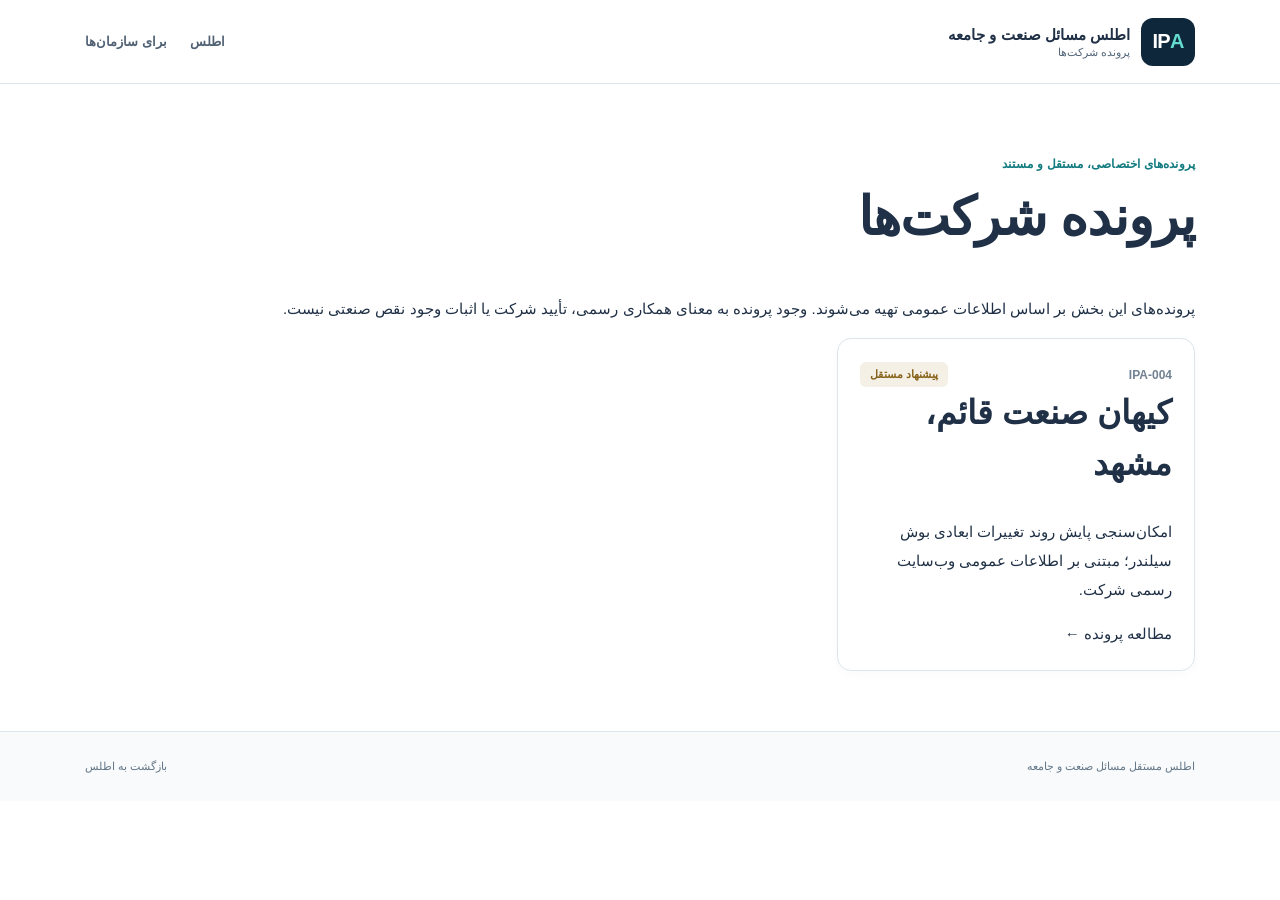
==== companies/index.html @ fab1a5cd "Organize company dossiers and prepare Codex" ====
<!doctype html><html lang="fa" dir="rtl"><head><meta charset="utf-8">
<meta name="viewport" content="width=device-width, initial-scale=1">
<title>پرونده شرکت‌ها | اطلس مسائل صنعت و جامعه</title><link rel="stylesheet" href="../assets/style.css"></head>
<body><header class="site-header"><div class="shell nav-wrap"><a class="brand" href="../"><span class="brand-mark">IP<span>A</span></span><span><b>اطلس مسائل صنعت و جامعه</b><small>پرونده شرکت‌ها</small></span></a><nav><a href="../">اطلس</a><a href="../organizations.html">برای سازمان‌ها</a></nav></div></header>
<main class="shell section"><div class="overline">پرونده‌های اختصاصی، مستقل و مستند</div><h1>پرونده شرکت‌ها</h1>
<p>پرونده‌های این بخش بر اساس اطلاعات عمومی تهیه می‌شوند. وجود پرونده به معنای همکاری رسمی، تأیید شرکت یا اثبات وجود نقص صنعتی نیست.</p>
<div class="problem-grid"><article class="problem-card"><div class="card-top"><span class="id-label">IPA-004</span><span class="status-pill status-concept">پیشنهاد مستقل</span></div>
<h2><a href="keyhan-sanat-ghaem/">کیهان صنعت قائم، مشهد</a></h2><p>امکان‌سنجی پایش روند تغییرات ابعادی بوش سیلندر؛ مبتنی بر اطلاعات عمومی وب‌سایت رسمی شرکت.</p>
<a href="keyhan-sanat-ghaem/">مطالعه پرونده ←</a></article></div></main>
<footer class="footer"><div class="shell footer-inner"><span>اطلس مستقل مسائل صنعت و جامعه</span><a href="../">بازگشت به اطلس</a></div></footer></body></html>
---- assets/style.css ----
:root{--ink:#203147;--sub:#536579;--navy:#0e273b;--teal:#127b80;--teal-dark:#0e6166;--line:#dce5e9;--paper:#f6f9fa;--white:#fff;--warm:#fff8ea;--shadow:0 14px 40px rgba(15,38,52,.055)}
*{box-sizing:border-box}html{scroll-behavior:smooth}body{margin:0;font-family:Tahoma,"Segoe UI",Arial,sans-serif;background:#fff;color:var(--ink);line-height:1.95;font-size:15px}a{color:inherit;text-decoration:none}a:focus-visible,button:focus-visible,input:focus-visible,select:focus-visible{outline:3px solid #58c7c4;outline-offset:3px}h1,h2,h3,p{margin-top:0}h1,h2,h3{line-height:1.55}h1{font-size:clamp(30px,4.2vw,53px);letter-spacing:-1px}h2{font-size:clamp(23px,2.6vw,33px)}h3{font-size:19px}.shell{width:min(1110px,calc(100% - 44px));margin-inline:auto}.sr-only{position:absolute;width:1px;height:1px;overflow:hidden;clip:rect(0,0,0,0)}.skip{position:absolute;right:12px;top:-100px;background:#fff;z-index:30}.skip:focus{top:8px}
.site-header{position:relative;z-index:5;background:#fff;border-bottom:1px solid var(--line)}.nav-wrap{display:flex;align-items:center;justify-content:space-between;gap:25px;min-height:83px}.brand{display:flex;align-items:center;gap:11px;white-space:nowrap}.brand-mark{background:var(--navy);color:#fff;display:inline-flex;align-items:center;justify-content:center;border-radius:12px;padding:10px 8px;letter-spacing:-.7px;font:bold 20px Arial;min-width:54px;height:48px;direction:ltr}.brand-mark span{color:#64dbcf}.brand b{display:block;font-size:15px;line-height:1.5}.brand small{display:block;font:11px Arial;color:var(--sub);direction:ltr;text-align:right}.nav-wrap nav{display:flex;align-items:center;gap:23px;flex-wrap:wrap}.nav-wrap nav a{color:#506174;font-size:13px;font-weight:bold;transition:color .2s}.nav-wrap nav a:hover,.nav-wrap nav a.active{color:var(--teal)}
.hero{background:linear-gradient(115deg,#f2fafa 0%,#f7fbfc 50%,#f0f6f8 100%);border-bottom:1px solid #e5ecef}.hero-inner{display:grid;grid-template-columns:minmax(0,1.2fr) minmax(290px,.65fr);gap:60px;align-items:center;padding-block:75px 78px}.eyebrow,.overline{font-size:12px;color:var(--teal);font-weight:bold;letter-spacing:.15px}.eyebrow{margin-bottom:20px}.dot{display:inline-block;width:8px;height:8px;background:#0a9a7c;border-radius:100%;margin-left:7px}.hero h1{max-width:700px;margin-bottom:18px}.hero h1 em{font-style:normal;color:var(--teal)}.hero-lead{font-size:18px;color:#4d6470;max-width:680px;line-height:2.05}.hero-actions{display:flex;gap:11px;flex-wrap:wrap;margin-top:26px}.btn{display:inline-flex;align-items:center;justify-content:center;border-radius:10px;padding:11px 21px;font-weight:bold;font-size:13px;border:1px solid transparent;min-height:45px;transition:transform .15s,background .15s}.btn:hover{transform:translateY(-2px)}.btn.primary{background:var(--teal);color:#fff}.btn.primary:hover{background:var(--teal-dark)}.btn.ghost{border-color:#bad5d8;color:#1e5058;background:#fff}.btn.light{background:#fff;color:var(--navy)}.hero-note{font-size:12px;margin-top:23px;margin-bottom:0;color:#677985}.hero-panel{background:#fff;border:1px solid #d9e8e9;box-shadow:var(--shadow);border-radius:18px;padding:28px 29px}.hero-panel>.overline{margin-bottom:22px;display:block}.process-step{display:flex;align-items:center;gap:16px;position:relative;padding-bottom:20px}.process-step:not(:last-child)::after{content:"";position:absolute;right:19px;top:45px;width:1px;height:24px;background:#c7dcdd}.process-step:last-child{padding-bottom:0}.process-step>span{border-radius:11px;display:flex;align-items:center;justify-content:center;font:bold 14px Arial;flex:0 0 40px;height:40px;background:#e5f4f2;color:#087d79}.process-step b{display:block;font-size:14px}.process-step small{display:block;font-size:12px;color:#667789}
.section{padding-block:69px 60px}.section-heading{display:flex;justify-content:space-between;align-items:end;gap:15px;margin-bottom:27px}.section-heading h2{margin:9px 0 5px}.section-heading p{color:var(--sub);margin:0}.count{font-size:12px;border:1px solid var(--line);border-radius:30px;white-space:nowrap;padding:4px 12px;color:var(--sub)}.filters{display:flex;align-items:center;gap:12px;margin-bottom:22px}.search-wrap{flex:1}.filters input,.filters select{background:#fff;border:1px solid #cddae0;border-radius:9px;padding:12px 14px;min-height:46px;color:var(--ink);font-family:inherit}.filters input{width:100%}.filter-wrap{display:flex;align-items:center;gap:10px;color:var(--sub);font-size:13px;white-space:nowrap}.problem-grid{display:grid;grid-template-columns:repeat(3,minmax(0,1fr));gap:18px}.problem-card{border:1px solid var(--line);border-radius:14px;padding:23px 22px 21px;display:flex;flex-direction:column;box-shadow:0 3px 12px rgba(10,36,57,.025);min-height:289px;transition:border-color .2s,transform .2s,box-shadow .2s}.problem-card:hover{border-color:#86bcc0;transform:translateY(-3px);box-shadow:var(--shadow)}.problem-card.featured{border-top:4px solid var(--teal);padding-top:20px}.card-top,.card-bottom{display:flex;align-items:center;justify-content:space-between;gap:8px}.id-label{direction:ltr;font:bold 12px Arial;color:#728293}.status-pill{display:inline-block;border-radius:6px;padding:3px 10px;font-size:11px;font-weight:bold;line-height:1.7;background:#f4f0e5;color:#87631a}.status-needs_data,.status-data{background:#eaf1fc;color:#275c98}.status-pilot{background:#e4f2fc;color:#175c88}.status-validated{background:#e0f6e9;color:#14613d}.problem-card h3{margin:21px 0 9px;font-size:19px}.card-title:hover,.text-link:hover{color:var(--teal)}.card-desc{color:var(--sub);font-size:13px;line-height:2.05;margin-bottom:25px}.card-bottom{margin-top:auto;border-top:1px solid var(--line);padding-top:14px;font-size:12px}.sector-label{color:#4c6275;font-size:12px}.card-link,.text-link{color:var(--teal);font-weight:bold}.notice{background:#f5f8fa;border:1px dashed #bfd0d6;border-radius:10px;color:var(--sub);padding:22px;grid-column:1/-1}.notice.error{border-color:#dbb0a8;background:#fff8f5}
.principles-section{padding-bottom:75px}.principles{border-top:1px solid var(--line);display:grid;grid-template-columns:repeat(3,1fr);gap:29px;margin-top:13px;padding-top:25px}.principles article>span{color:var(--teal);font-size:24px;font-weight:bold}.principles h3{margin:10px 0 4px}.principles p{color:var(--sub);font-size:13px}.close-cta{background:var(--navy);color:#fff;padding:33px 38px;margin-bottom:70px;border-radius:17px;display:flex;align-items:center;justify-content:space-between;gap:22px}.close-cta .overline{color:#79dad0}.close-cta h2{font-size:25px;margin:7px 0}.close-cta p{color:#c1d5df;font-size:13px;margin-bottom:0;max-width:730px}.close-cta .btn{white-space:nowrap}.footer{border-top:1px solid var(--line);background:#f8fafb}.footer-inner{display:flex;justify-content:space-between;gap:15px;flex-wrap:wrap;padding-block:24px;color:#637688;font-size:11px}.footer a:hover{color:var(--teal)}
.content-page{padding-block:57px 80px;max-width:1080px}.content-page h1{margin:9px 0 14px}.content-page .intro{font-size:17px;line-height:2.1;color:var(--sub);max-width:940px;margin-bottom:37px}.content-page h2{font-size:24px;margin-top:40px;margin-bottom:15px}.content-page p{color:#4e6173}.three-cols{display:grid;grid-template-columns:repeat(3,1fr);gap:16px}.two-cols{display:grid;grid-template-columns:repeat(2,1fr);gap:17px}.info-card{border:1px solid var(--line);background:#fff;border-radius:13px;padding:26px}.info-card h2,.info-card h3{margin-top:9px}.info-card p{font-size:13px}.big-num{font:22px Arial;color:var(--teal)}.tick-list{padding-right:19px;margin-bottom:0}.tick-list li{margin-bottom:11px}.note{padding:20px 23px;margin:29px 0;background:#f2f8f7;border-right:4px solid var(--teal);border-radius:8px;color:#345461}.table-container{overflow-x:auto;border:1px solid var(--line);border-radius:11px}table{border-collapse:collapse;width:100%}th,td{text-align:right;padding:12px 18px;border-bottom:1px solid var(--line)}th{background:#f5f8fa}tr:last-child td{border-bottom:0}code{font-family:Consolas,monospace;direction:ltr;display:inline-block;background:#eff3f6;border-radius:4px;padding:1px 6px}.subdued{font-size:12px;color:var(--sub)}.steps{display:grid;grid-template-columns:repeat(4,1fr);gap:15px}.steps>div{border:1px solid var(--line);border-radius:10px;padding:20px}.steps span{display:flex;width:35px;height:35px;align-items:center;justify-content:center;border-radius:50%;background:#e5f4f2;color:var(--teal);margin-bottom:11px;font-weight:bold}.steps b{display:block}.steps p{font-size:12px;margin-top:7px;margin-bottom:0}.contact-panel{display:flex;justify-content:space-between;align-items:center;gap:30px;padding:29px 32px;margin:45px 0 17px;border-radius:13px;background:#edf7f7}.contact-panel h2{margin-top:0}.contact-panel p{margin-bottom:0}.contact-panel .btn{white-space:nowrap}.policy-list{padding-right:27px}.policy-list li{margin-bottom:13px}.status-list{border:1px solid var(--line);border-radius:10px;padding:5px 22px}.status-list>div{display:flex;align-items:center;gap:20px;padding:14px 0}.status-list>div:not(:last-child){border-bottom:1px solid var(--line)}.status-list p{margin:0}
.detail-main{padding-block:30px 80px}.back-link{font-size:12px;color:var(--teal);display:inline-block;margin-bottom:20px}.detail-hero{padding:35px 0 26px;border-bottom:1px solid var(--line)}.detail-meta{display:flex;align-items:center;gap:12px}.detail-hero h1{font-size:clamp(25px,3.4vw,40px);margin:19px 0 5px}.english-title{direction:ltr;text-align:right;font-size:13px;color:#74889c;margin-bottom:10px}.detail-summary{font-size:17px;color:#516779;max-width:780px}.evidence-banner{display:flex;flex-direction:column;gap:4px;background:#fff8e9;border:1px solid #f1dfb7;color:#705521;padding:14px 17px;border-radius:9px;margin-top:20px;font-size:12px}.detail-layout{display:grid;grid-template-columns:minmax(0,1fr) 295px;gap:54px;margin-top:26px}.detail-section{padding:13px 0 21px;border-bottom:1px solid var(--line)}.detail-section h2{font-size:20px;margin-bottom:14px}.detail-section p{color:#4b6073}.detail-list{padding-right:23px;color:#4c6071}.detail-list li{padding:3px 0 9px}.detail-list li::marker{color:var(--teal)}.detail-side{padding-top:17px}.sidebar-card{background:#f7fafa;border:1px solid var(--line);border-radius:12px;padding:21px;margin-bottom:15px}.sidebar-card h3{margin:10px 0;font-size:17px}.sidebar-card p,.sidebar-card li{font-size:12px;color:#51687a}.sidebar-card .detail-list{padding-right:20px}.sidebar-btn{width:100%;margin-top:10px}.reference-tag{color:#7b8b92;font-size:11px}
@media(max-width:900px){.nav-wrap{flex-direction:column;align-items:flex-start;gap:8px;padding:18px 0}.nav-wrap nav{gap:15px}.hero-inner{gap:24px}.problem-grid{grid-template-columns:repeat(2,1fr)}.detail-layout{gap:25px;grid-template-columns:minmax(0,1fr) 245px}.steps{grid-template-columns:repeat(2,1fr)}}
@media(max-width:670px){.shell{width:min(100% - 30px,1110px)}body{font-size:14px}.nav-wrap nav{gap:10px 17px}.nav-wrap nav a{font-size:11px}.hero-inner{display:block;padding-block:44px}.hero-panel{margin-top:28px}.hero-lead{font-size:15px}.section{padding-block:42px}.section-heading{align-items:flex-start;flex-direction:column}.filters{flex-direction:column;align-items:stretch}.filter-wrap{justify-content:space-between}.filter-wrap select{width:70%}.problem-grid,.three-cols,.two-cols,.principles,.detail-layout{grid-template-columns:1fr}.problem-card{min-height:auto}.steps{grid-template-columns:1fr}.close-cta,.contact-panel{flex-direction:column;align-items:stretch}.close-cta{margin-bottom:40px;padding:25px}.footer-inner{flex-direction:column}.detail-hero{padding-top:17px}.status-list>div{flex-direction:column;align-items:flex-start;gap:6px}}
@media(prefers-reduced-motion:reduce){*,*::before,*::after{scroll-behavior:auto!important;transition:none!important}}
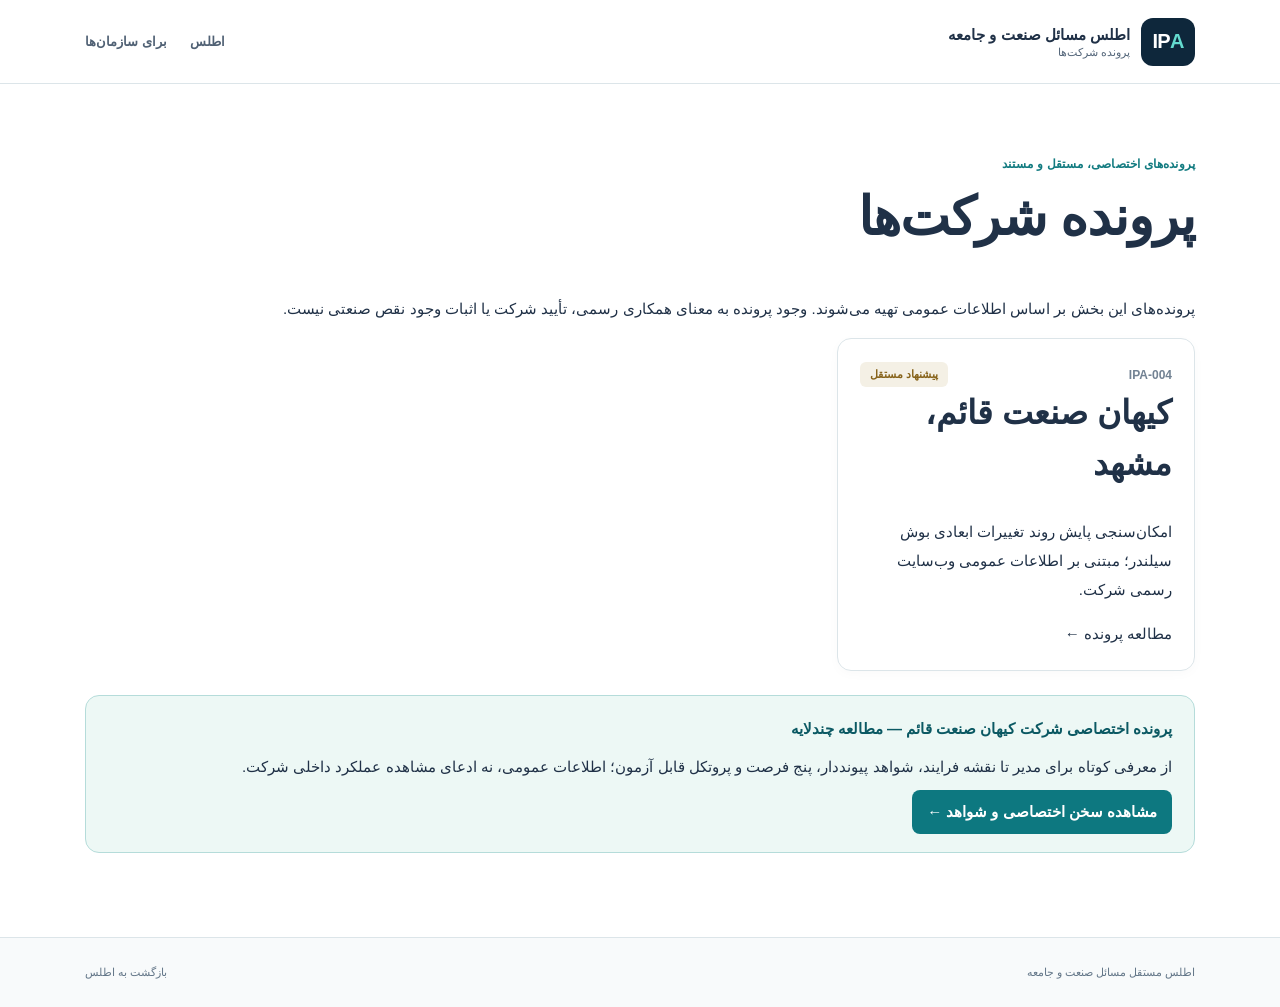
==== commit 49d14fd7: "ghaem" ====
--- a/companies/index.html
+++ b/companies/index.html
@@ -6,5 +6,7 @@
 <p>پرونده‌های این بخش بر اساس اطلاعات عمومی تهیه می‌شوند. وجود پرونده به معنای همکاری رسمی، تأیید شرکت یا اثبات وجود نقص صنعتی نیست.</p>
 <div class="problem-grid"><article class="problem-card"><div class="card-top"><span class="id-label">IPA-004</span><span class="status-pill status-concept">پیشنهاد مستقل</span></div>
 <h2><a href="keyhan-sanat-ghaem/">کیهان صنعت قائم، مشهد</a></h2><p>امکان‌سنجی پایش روند تغییرات ابعادی بوش سیلندر؛ مبتنی بر اطلاعات عمومی وب‌سایت رسمی شرکت.</p>
-<a href="keyhan-sanat-ghaem/">مطالعه پرونده ←</a></article></div></main>
+<a href="keyhan-sanat-ghaem/">مطالعه پرونده ←</a></article></div>
+<section data-ipa-briefing-v1="ksg" style="max-width:1120px;margin:24px auto;padding:18px 22px;border:1px solid #b5dcda;background:#edf8f5;border-radius:14px;line-height:2"><strong style="color:#0b5963">پرونده اختصاصی شرکت کیهان صنعت قائم — مطالعه چندلایه</strong><p style="margin:8px 0">از معرفی کوتاه برای مدیر تا نقشه فرایند، شواهد پیونددار، پنج فرصت و پروتکل قابل آزمون؛ اطلاعات عمومی، نه ادعای مشاهده عملکرد داخلی شرکت.</p><a href="keyhan-sanat-ghaem/briefing/" style="display:inline-block;border-radius:8px;padding:7px 15px;background:#0d7880;color:white;text-decoration:none;font-weight:bold">مشاهده سخن اختصاصی و شواهد ←</a></section>
+</main>
 <footer class="footer"><div class="shell footer-inner"><span>اطلس مستقل مسائل صنعت و جامعه</span><a href="../">بازگشت به اطلس</a></div></footer></body></html>
